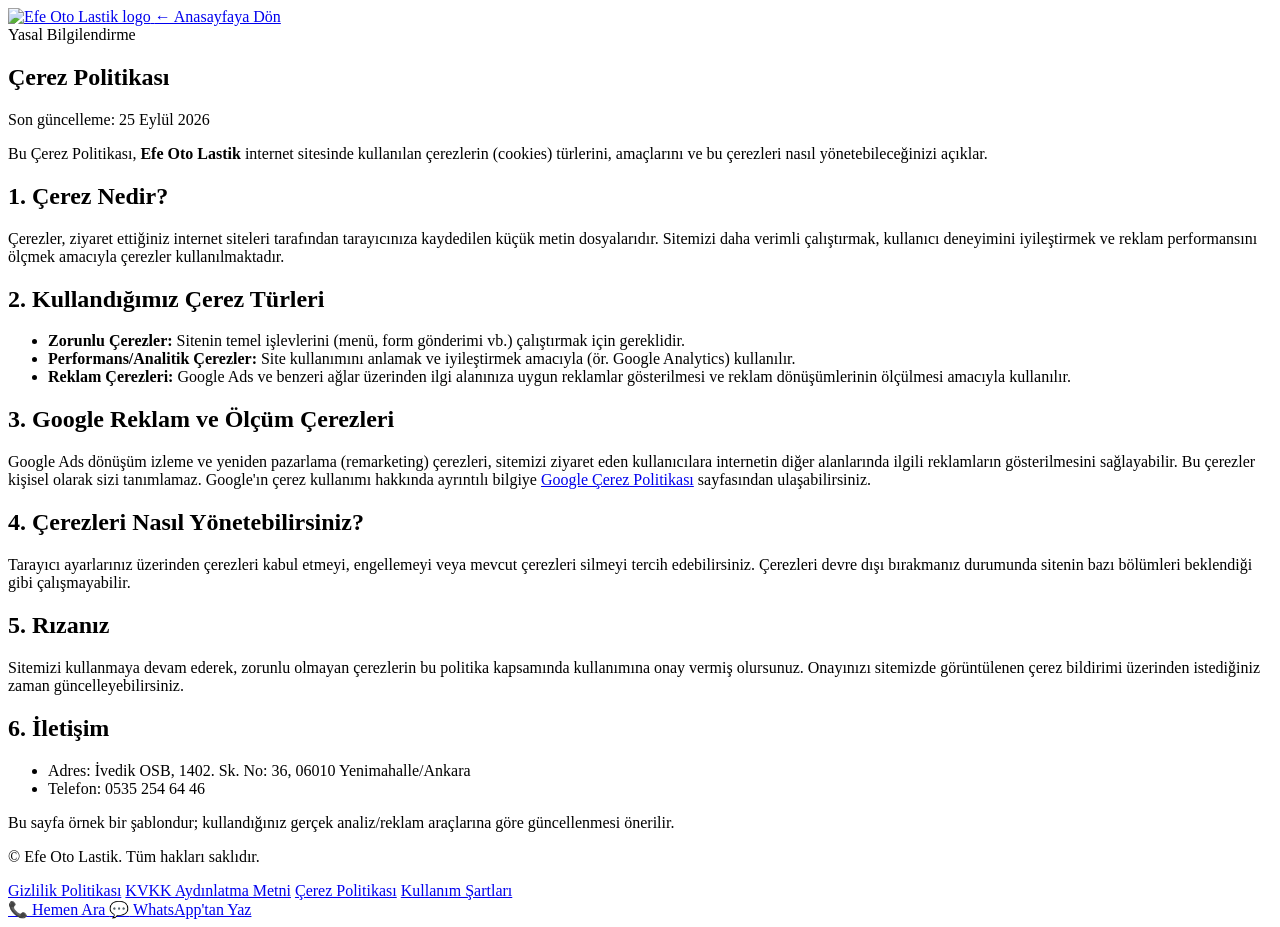
==== cerez-politikasi.html @ 0d81f28b "Add files via upload" ====
<!DOCTYPE html>
<html lang="tr">
<head>
<meta charset="UTF-8">
<meta name="viewport" content="width=device-width, initial-scale=1.0">
<title>Çerez Politikası | Efe Oto Lastik</title>
<meta name="robots" content="noindex, follow">
<link rel="preconnect" href="https://fonts.googleapis.com">
<link href="https://fonts.googleapis.com/css2?family=Rubik:wght@400;500;600;700;800&family=Teko:wght@600;700&display=swap" rel="stylesheet">
<link rel="stylesheet" href="css/style.css">
</head>
<body>

<header class="header legal-header">
  <div class="container header__inner">
    <a href="index.html" class="logo">
      <img class="logo__img" src="images/logo3.avif" alt="Efe Oto Lastik logo" width="620" height="120">
    </a>
    <a href="index.html" class="btn btn--outline legal-back">← Anasayfaya Dön</a>
  </div>
</header>

<main>
  <section class="section legal-page">
    <div class="container legal-container">
      <span class="tag">Yasal Bilgilendirme</span>
      <h1>Çerez Politikası</h1>
      <p class="legal-updated">Son güncelleme: 25 Eylül 2026</p>

      <p>Bu Çerez Politikası, <strong>Efe Oto Lastik</strong> internet sitesinde kullanılan çerezlerin (cookies)
      türlerini, amaçlarını ve bu çerezleri nasıl yönetebileceğinizi açıklar.</p>

      <h2>1. Çerez Nedir?</h2>
      <p>Çerezler, ziyaret ettiğiniz internet siteleri tarafından tarayıcınıza kaydedilen küçük metin
      dosyalarıdır. Sitemizi daha verimli çalıştırmak, kullanıcı deneyimini iyileştirmek ve reklam
      performansını ölçmek amacıyla çerezler kullanılmaktadır.</p>

      <h2>2. Kullandığımız Çerez Türleri</h2>
      <ul>
        <li><strong>Zorunlu Çerezler:</strong> Sitenin temel işlevlerini (menü, form gönderimi vb.) çalıştırmak için gereklidir.</li>
        <li><strong>Performans/Analitik Çerezler:</strong> Site kullanımını anlamak ve iyileştirmek amacıyla (ör. Google Analytics) kullanılır.</li>
        <li><strong>Reklam Çerezleri:</strong> Google Ads ve benzeri ağlar üzerinden ilgi alanınıza uygun reklamlar
        gösterilmesi ve reklam dönüşümlerinin ölçülmesi amacıyla kullanılır.</li>
      </ul>

      <h2>3. Google Reklam ve Ölçüm Çerezleri</h2>
      <p>Google Ads dönüşüm izleme ve yeniden pazarlama (remarketing) çerezleri, sitemizi ziyaret eden
      kullanıcılara internetin diğer alanlarında ilgili reklamların gösterilmesini sağlayabilir. Bu çerezler
      kişisel olarak sizi tanımlamaz. Google'ın çerez kullanımı hakkında ayrıntılı bilgiye
      <a href="https://policies.google.com/technologies/cookies" target="_blank" rel="noopener">Google Çerez Politikası</a>
      sayfasından ulaşabilirsiniz.</p>

      <h2>4. Çerezleri Nasıl Yönetebilirsiniz?</h2>
      <p>Tarayıcı ayarlarınız üzerinden çerezleri kabul etmeyi, engellemeyi veya mevcut çerezleri silmeyi
      tercih edebilirsiniz. Çerezleri devre dışı bırakmanız durumunda sitenin bazı bölümleri beklendiği gibi
      çalışmayabilir.</p>

      <h2>5. Rızanız</h2>
      <p>Sitemizi kullanmaya devam ederek, zorunlu olmayan çerezlerin bu politika kapsamında kullanımına onay
      vermiş olursunuz. Onayınızı sitemizde görüntülenen çerez bildirimi üzerinden istediğiniz zaman
      güncelleyebilirsiniz.</p>

      <h2>6. İletişim</h2>
      <ul>
        <li>Adres: İvedik OSB, 1402. Sk. No: 36, 06010 Yenimahalle/Ankara</li>
        <li>Telefon: 0535 254 64 46</li>
      </ul>

      <p class="legal-note">Bu sayfa örnek bir şablondur; kullandığınız gerçek analiz/reklam araçlarına göre
      güncellenmesi önerilir.</p>
    </div>
  </section>
</main>

<footer class="footer">
  <div class="container footer__bottom-inner">
    <p>&copy; <span id="year"></span> Efe Oto Lastik. Tüm hakları saklıdır.</p>
    <div class="footer__legal-links">
      <a href="gizlilik-politikasi.html">Gizlilik Politikası</a>
      <a href="kvkk-aydinlatma-metni.html">KVKK Aydınlatma Metni</a>
      <a href="cerez-politikasi.html">Çerez Politikası</a>
      <a href="kullanim-sartlari.html">Kullanım Şartları</a>
    </div>
  </div>
</footer>

<div class="quickbar">
  <a href="#" class="quickbar__btn quickbar__btn--call" data-call aria-label="Hemen Ara">
    <span class="quickbar__icon">📞</span> Hemen Ara
  </a>
  <a href="#" class="quickbar__btn quickbar__btn--whatsapp" data-whatsapp target="_blank" rel="noopener" aria-label="WhatsApp'tan Yaz">
    <span class="quickbar__icon">💬</span> WhatsApp'tan Yaz
  </a>
</div>

<script src="js/script.js"></script>
</body>
</html>
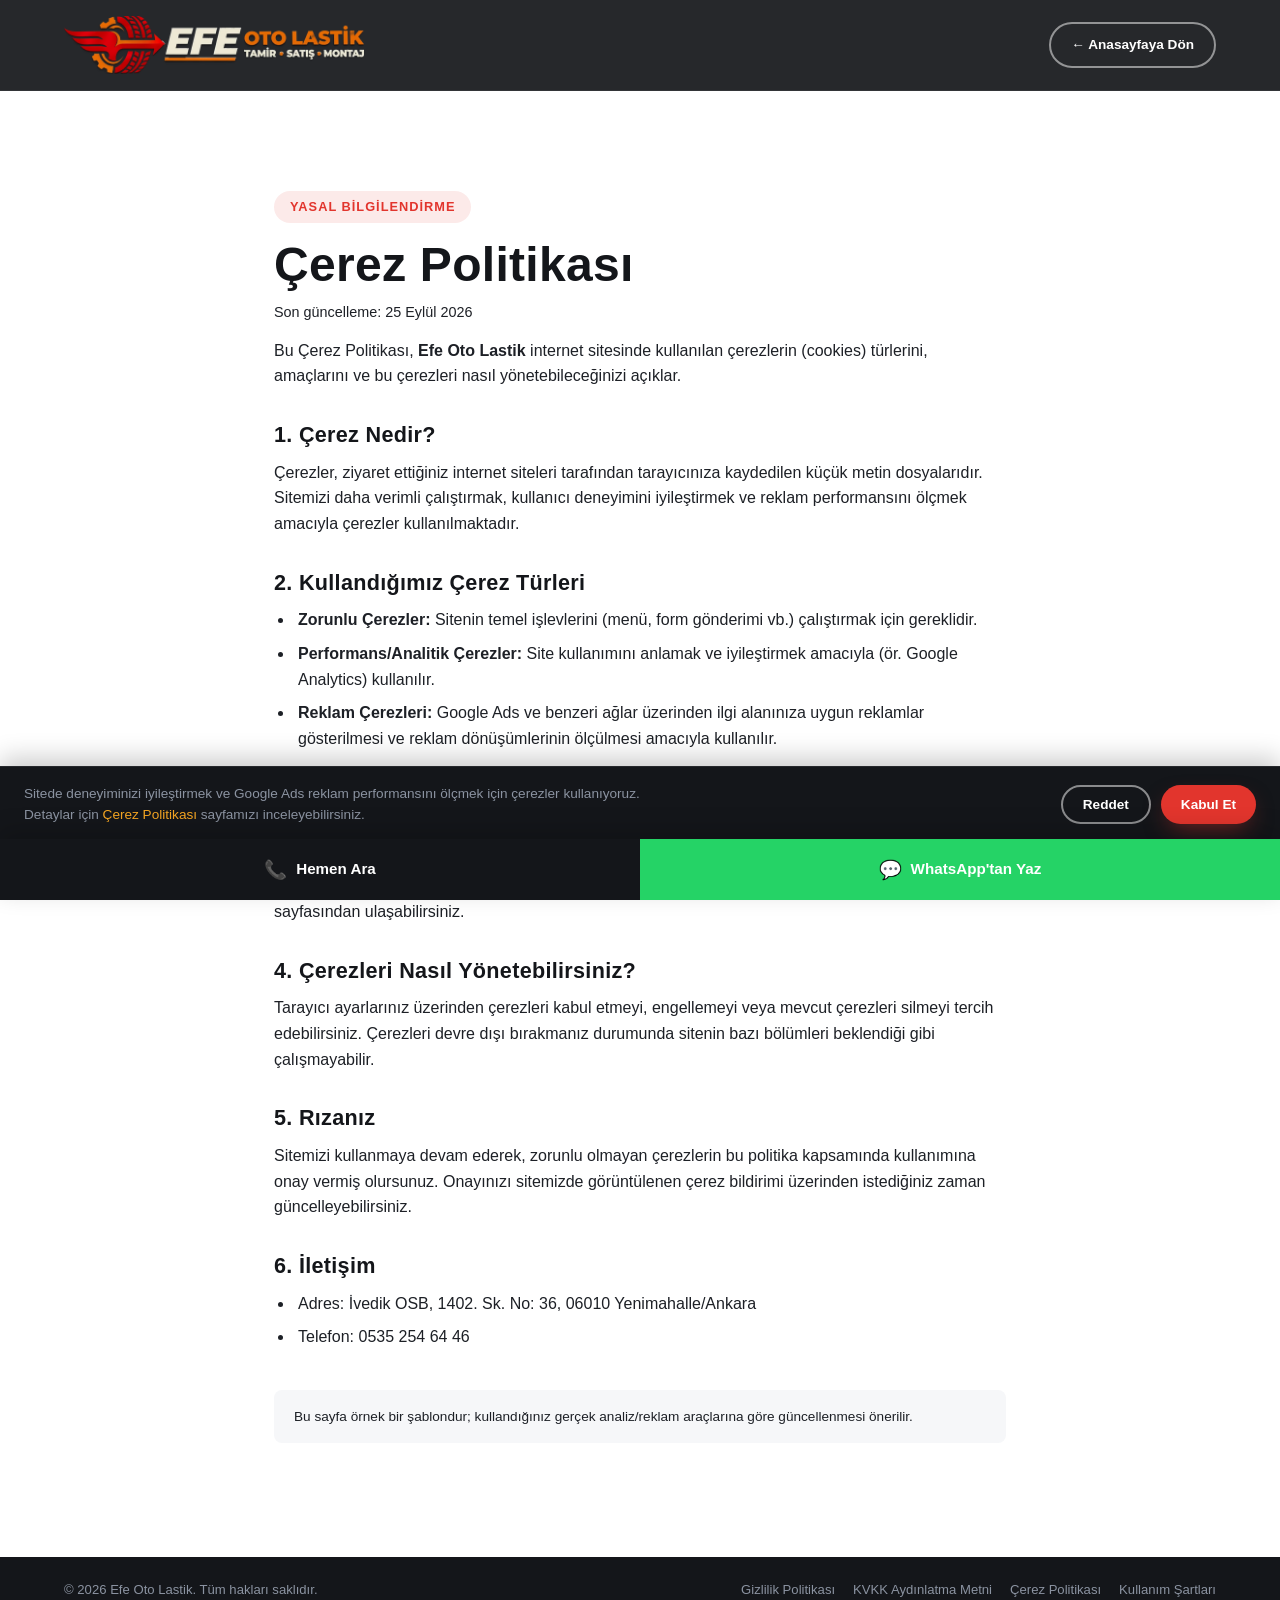
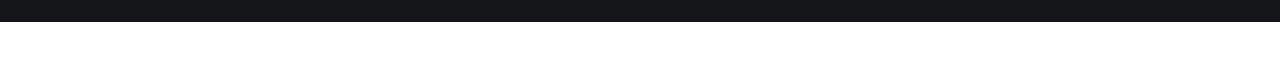
==== commit abe9fe50: "Update cerez-politikasi.html" ====
--- a/cerez-politikasi.html
+++ b/cerez-politikasi.html
@@ -1,6 +1,13 @@
 <!DOCTYPE html>
 <html lang="tr">
 <head>
+<!-- Google Tag Manager -->
+<script>(function(w,d,s,l,i){w[l]=w[l]||[];w[l].push({'gtm.start':
+new Date().getTime(),event:'gtm.js'});var f=d.getElementsByTagName(s)[0],
+j=d.createElement(s),dl=l!='dataLayer'?'&l='+l:'';j.async=true;j.src=
+'https://www.googletagmanager.com/gtm.js?id='+i+dl;f.parentNode.insertBefore(j,f);
+})(window,document,'script','dataLayer','GTM-TQJTC675');</script>
+<!-- End Google Tag Manager -->
 <meta charset="UTF-8">
 <meta name="viewport" content="width=device-width, initial-scale=1.0">
 <title>Çerez Politikası | Efe Oto Lastik</title>
@@ -10,6 +17,10 @@
 <link rel="stylesheet" href="css/style.css">
 </head>
 <body>
+<!-- Google Tag Manager (noscript) -->
+<noscript><iframe src="https://www.googletagmanager.com/ns.html?id=GTM-TQJTC675"
+height="0" width="0" style="display:none;visibility:hidden"></iframe></noscript>
+<!-- End Google Tag Manager (noscript) -->
 
 <header class="header legal-header">
   <div class="container header__inner">
--- a/css/style.css
+++ b/css/style.css
@@ -0,0 +1,896 @@
+/* =========================================================
+   EFE OTO LASTİK — Örnek Tasarım
+   ========================================================= */
+
+:root {
+  --dark: #14161a;
+  --dark-2: #1d2026;
+  --dark-3: #262a32;
+  --light: #f6f7f9;
+  --white: #ffffff;
+  --muted: #8b93a1;
+  --red: #e2352d;
+  --red-dark: #b7241d;
+  --amber: #f5a623;
+  --border: #2c313a;
+
+  --font-body: 'Rubik', sans-serif;
+  --font-head: 'Teko', sans-serif;
+
+  --radius: 14px;
+  --radius-sm: 8px;
+  --shadow: 0 20px 45px -20px rgba(0,0,0,.35);
+  --transition: .25s ease;
+}
+
+* { margin: 0; padding: 0; box-sizing: border-box; }
+
+html { scroll-behavior: smooth; }
+
+body {
+  font-family: var(--font-body);
+  color: var(--dark);
+  background: var(--white);
+  line-height: 1.6;
+  overflow-x: hidden;
+  padding-bottom: 58px;
+}
+
+img, svg { display: block; max-width: 100%; }
+
+a { text-decoration: none; color: inherit; }
+
+ul { list-style: none; }
+
+button { font-family: inherit; border: none; background: none; cursor: pointer; }
+
+h1, h2, h3, h4 {
+  font-family: var(--font-head);
+  font-weight: 700;
+  letter-spacing: .3px;
+  line-height: 1.15;
+  color: var(--dark);
+}
+
+h2 { font-size: clamp(2rem, 4vw, 2.8rem); }
+h3 { font-size: 1.4rem; }
+
+.container {
+  width: 100%;
+  max-width: 1200px;
+  margin: 0 auto;
+  padding: 0 24px;
+}
+
+.text-accent { color: var(--red); }
+
+/* ===== BUTTONS ===== */
+.btn {
+  display: inline-flex;
+  align-items: center;
+  justify-content: center;
+  gap: 8px;
+  padding: 13px 26px;
+  border-radius: 50px;
+  font-weight: 600;
+  font-size: .95rem;
+  transition: var(--transition);
+  white-space: nowrap;
+}
+.btn--primary {
+  background: var(--red);
+  color: var(--white);
+  box-shadow: 0 10px 25px -8px rgba(226,53,45,.55);
+}
+.btn--primary:hover { background: var(--red-dark); transform: translateY(-2px); }
+
+.btn--accent {
+  background: var(--amber);
+  color: var(--dark);
+  box-shadow: 0 10px 25px -8px rgba(245,166,35,.5);
+}
+.btn--accent:hover { background: #e0951a; transform: translateY(-2px); }
+
+.btn--outline {
+  border: 2px solid rgba(255,255,255,.5);
+  color: var(--white);
+}
+.btn--outline:hover { background: rgba(255,255,255,.12); }
+
+@keyframes btn-blink {
+  0%, 100% { opacity: 1; }
+  50% { opacity: .4; }
+}
+.btn--blink { animation: btn-blink 1.4s ease-in-out infinite; }
+.btn--blink:hover { animation-play-state: paused; opacity: 1; }
+
+.btn--whatsapp {
+  background: #25d366;
+  color: var(--white);
+  box-shadow: 0 10px 25px -8px rgba(37,211,102,.5);
+}
+.btn--whatsapp:hover { background: #1fb959; transform: translateY(-2px); }
+
+.btn--lg { padding: 16px 32px; font-size: 1rem; }
+.btn--block { width: 100%; }
+
+/* ===== TAGS ===== */
+.tag {
+  display: inline-block;
+  padding: 6px 16px;
+  border-radius: 50px;
+  background: rgba(226,53,45,.1);
+  color: var(--red);
+  font-weight: 600;
+  font-size: .8rem;
+  text-transform: uppercase;
+  letter-spacing: 1px;
+  margin-bottom: 14px;
+}
+.tag--center { }
+.tag--light { background: rgba(245,166,35,.15); color: var(--amber); }
+
+/* =========================================================
+   IMAGE PLACEHOLDERS (görsel eklenene kadar yer tutucu alan)
+   ========================================================= */
+.img-placeholder {
+  position: relative;
+  width: 100%;
+  border-radius: var(--radius);
+  background:
+    repeating-linear-gradient(135deg, #232830 0px, #232830 14px, #2b313b 14px, #2b313b 28px);
+  border: 1px dashed #3a4150;
+  overflow: hidden;
+  display: flex;
+  align-items: center;
+  justify-content: center;
+}
+.img-placeholder::before {
+  content: "🛞";
+  position: absolute;
+  font-size: 2.4rem;
+  opacity: .18;
+}
+.img-placeholder::after {
+  content: attr(data-label);
+  position: relative;
+  z-index: 1;
+  background: rgba(20,22,26,.75);
+  color: #cfd4dc;
+  font-size: .78rem;
+  padding: 6px 14px;
+  border-radius: 50px;
+  letter-spacing: .3px;
+}
+.img-placeholder--hero { position: absolute; inset: 0; border-radius: 0; border: none; }
+
+.img-placeholder img {
+  position: absolute;
+  inset: 0;
+  width: 100%;
+  height: 100%;
+  object-fit: cover;
+}
+.img-placeholder:has(img) { border: none; background: none; }
+.img-placeholder:has(img)::before,
+.img-placeholder:has(img)::after { display: none; }
+.img-placeholder--square { aspect-ratio: 1 / 1; }
+.img-placeholder--tall { aspect-ratio: 3 / 4; height: 100%; }
+.img-placeholder--brand { aspect-ratio: 5 / 2; }
+.img-placeholder--brand:has(img) { background: var(--white); border: 1px solid var(--border); }
+.img-placeholder--brand img { object-fit: contain; padding: 14px; background: var(--white); }
+.img-placeholder--gallery { aspect-ratio: 1 / 1; }
+.img-placeholder--map { aspect-ratio: 16 / 9; margin-top: 18px; }
+
+/* =========================================================
+   TOPBAR
+   ========================================================= */
+.topbar {
+  background: var(--dark);
+  color: var(--muted);
+  font-size: .82rem;
+}
+.topbar__inner {
+  display: flex;
+  align-items: center;
+  justify-content: space-between;
+  padding: 8px 24px;
+  flex-wrap: wrap;
+  gap: 6px;
+}
+.topbar__info { display: flex; gap: 22px; flex-wrap: wrap; }
+.topbar__item em { color: var(--amber); font-style: normal; }
+
+.topbar__hours--live {
+  display: inline-flex;
+  align-items: center;
+  gap: 8px;
+  padding: 5px 14px;
+  background: rgba(226,53,45,.16);
+  border: 1px solid rgba(226,53,45,.4);
+  border-radius: 50px;
+  color: var(--white);
+  font-weight: 700;
+  letter-spacing: .3px;
+}
+
+.live-dot {
+  width: 8px; height: 8px;
+  border-radius: 50%;
+  background: var(--red);
+  flex-shrink: 0;
+  animation: live-pulse 1.4s ease-in-out infinite;
+}
+
+@keyframes live-pulse {
+  0% { box-shadow: 0 0 0 0 rgba(226,53,45,.6); }
+  70% { box-shadow: 0 0 0 7px rgba(226,53,45,0); }
+  100% { box-shadow: 0 0 0 0 rgba(226,53,45,0); }
+}
+
+.hours-live { display: flex; align-items: center; gap: 8px; }
+.hours-live strong { color: var(--red); }
+
+.welcome-audio-btn {
+  display: inline-flex;
+  align-items: center;
+  gap: 7px;
+  padding: 5px 14px;
+  background: transparent;
+  border: 1px solid rgba(255,255,255,.2);
+  border-radius: 50px;
+  color: var(--muted);
+  font-size: .8rem;
+  font-weight: 600;
+  transition: var(--transition);
+}
+.welcome-audio-btn:hover { color: var(--white); border-color: rgba(255,255,255,.4); }
+
+/* =========================================================
+   HEADER
+   ========================================================= */
+.header {
+  position: sticky;
+  top: 0;
+  z-index: 100;
+  background: rgba(20,22,26,.92);
+  backdrop-filter: blur(10px);
+  border-bottom: 1px solid rgba(255,255,255,.06);
+  transition: var(--transition);
+}
+.header__inner {
+  display: flex;
+  align-items: center;
+  justify-content: space-between;
+  padding: 16px 24px;
+  gap: 20px;
+}
+
+.logo { display: flex; align-items: center; gap: 10px; }
+.logo__icon {
+  display: flex; align-items: center; justify-content: center;
+  width: 40px; height: 40px;
+  background: linear-gradient(135deg, var(--red), var(--red-dark));
+  color: #fff;
+  border-radius: 10px;
+  font-size: 1.2rem;
+}
+.logo__text {
+  font-family: var(--font-head);
+  font-size: 1.6rem;
+  color: var(--white);
+  letter-spacing: .5px;
+}
+.logo__text em { color: var(--amber); font-style: normal; }
+
+.nav__list { display: flex; gap: 30px; }
+.nav__link {
+  color: #d5d9e0;
+  font-weight: 500;
+  font-size: .95rem;
+  position: relative;
+  padding: 6px 0;
+  transition: var(--transition);
+}
+.nav__link::after {
+  content: "";
+  position: absolute;
+  left: 0; bottom: 0;
+  height: 2px; width: 0;
+  background: var(--red);
+  transition: var(--transition);
+}
+.nav__link:hover, .nav__link.active { color: var(--white); }
+.nav__link:hover::after, .nav__link.active::after { width: 100%; }
+
+.header__cta { flex-shrink: 0; }
+
+.hamburger {
+  display: none;
+  flex-direction: column;
+  gap: 5px;
+  width: 32px;
+}
+.hamburger span {
+  height: 2px;
+  background: var(--white);
+  border-radius: 2px;
+  transition: var(--transition);
+}
+
+/* =========================================================
+   HERO
+   ========================================================= */
+.hero {
+  position: relative;
+  min-height: 92vh;
+  display: flex;
+  align-items: center;
+  background: var(--dark);
+  overflow: hidden;
+}
+.hero__media { position: absolute; inset: 0; }
+.hero__overlay {
+  position: absolute; inset: 0;
+  background:
+    linear-gradient(180deg, rgba(14,15,18,.3) 0%, rgba(14,15,18,.6) 65%, var(--dark) 100%),
+    linear-gradient(100deg, rgba(14,15,18,.65) 20%, rgba(14,15,18,.15) 70%);
+}
+.hero__content {
+  position: relative;
+  z-index: 2;
+  padding-top: 60px;
+  padding-bottom: 60px;
+  max-width: 720px;
+}
+.hero__title {
+  font-size: clamp(2.6rem, 6vw, 4.4rem);
+  color: var(--white);
+  margin-bottom: 20px;
+  text-shadow: 0 2px 20px rgba(0,0,0,.5);
+}
+.hero__desc {
+  color: #e4e6ea;
+  font-size: 1.08rem;
+  max-width: 560px;
+  margin-bottom: 34px;
+  text-shadow: 0 1px 12px rgba(0,0,0,.5);
+}
+.hero__actions { display: flex; gap: 16px; flex-wrap: wrap; margin-bottom: 60px; }
+
+.hero__stats {
+  display: grid;
+  grid-template-columns: repeat(4, 1fr);
+  gap: 20px;
+  border-top: 1px solid rgba(255,255,255,.12);
+  padding-top: 30px;
+  max-width: 640px;
+}
+.stat { display: flex; flex-direction: column; }
+.stat__value { display: inline-flex; align-items: baseline; }
+.stat__num, .stat__plus {
+  font-family: var(--font-head);
+  font-size: 2.2rem;
+  color: var(--amber);
+  display: inline;
+}
+.stat__label { color: var(--muted); font-size: .82rem; margin-top: 2px; }
+
+/* =========================================================
+   FEATURE STRIP
+   ========================================================= */
+.strip {
+  background: var(--dark-2);
+  border-bottom: 1px solid var(--border);
+}
+.strip__grid {
+  display: grid;
+  grid-template-columns: repeat(4, 1fr);
+  gap: 20px;
+  padding: 34px 24px;
+}
+.strip__item {
+  display: flex;
+  align-items: center;
+  gap: 14px;
+  color: var(--white);
+}
+.strip__icon {
+  font-size: 1.6rem;
+  width: 52px; height: 52px;
+  flex-shrink: 0;
+  display: flex; align-items: center; justify-content: center;
+  background: rgba(226,53,45,.12);
+  border-radius: 12px;
+}
+.strip__item h4 { font-family: var(--font-body); font-size: .98rem; margin-bottom: 2px; color: var(--white); }
+.strip__item p { color: var(--muted); font-size: .82rem; }
+
+/* =========================================================
+   SECTIONS (genel)
+   ========================================================= */
+.section { padding: 100px 0; }
+.section--alt { background: var(--light); }
+.section--dark { background: var(--dark); color: var(--light); }
+.section--dark h2, .section--dark h4 { color: var(--white); }
+.section--dark p { color: var(--muted); }
+
+.section__head { text-align: center; max-width: 620px; margin: 0 auto 56px; }
+.section__desc { color: var(--muted); margin-top: 12px; }
+
+.grid { display: grid; gap: 28px; }
+.grid--3 { grid-template-columns: repeat(3, 1fr); }
+
+/* CARDS */
+.card {
+  background: var(--white);
+  border: 1px solid var(--border);
+  border-radius: var(--radius);
+  padding: 34px 28px;
+  transition: var(--transition);
+}
+.card:hover {
+  transform: translateY(-6px);
+  box-shadow: var(--shadow);
+  border-color: transparent;
+}
+.card--featured {
+  border-color: var(--dark);
+  background: var(--white);
+}
+.card--featured .card__icon {
+  border-color: var(--dark);
+  color: var(--dark);
+}
+.card__icon {
+  width: 72px; height: 72px;
+  display: flex; align-items: center; justify-content: center;
+  color: var(--dark);
+  background: var(--light);
+  border: 1px solid var(--border);
+  border-radius: 16px;
+  margin-bottom: 20px;
+}
+.card__icon svg { width: 36px; height: 36px; }
+.card h3 { margin-bottom: 10px; }
+.card p { color: var(--muted); font-size: .95rem; }
+
+/* =========================================================
+   ABOUT
+   ========================================================= */
+.about__grid {
+  display: grid;
+  grid-template-columns: .9fr 1.1fr;
+  gap: 60px;
+  align-items: center;
+}
+.about__media { position: relative; }
+.about__badge {
+  position: absolute;
+  bottom: -22px; right: -22px;
+  background: var(--red);
+  color: var(--white);
+  border-radius: var(--radius-sm);
+  padding: 18px 22px;
+  text-align: center;
+  box-shadow: var(--shadow);
+}
+.about__badge strong { display: block; font-family: var(--font-head); font-size: 1.8rem; }
+.about__badge span { font-size: .75rem; opacity: .9; }
+
+.check-list { margin: 26px 0 30px; }
+.check-list li {
+  position: relative;
+  padding-left: 30px;
+  margin-bottom: 12px;
+  color: var(--dark-2);
+  font-weight: 500;
+}
+.check-list li::before {
+  content: "✓";
+  position: absolute; left: 0; top: 0;
+  width: 20px; height: 20px;
+  display: flex; align-items: center; justify-content: center;
+  background: var(--red);
+  color: #fff;
+  border-radius: 50%;
+  font-size: .7rem;
+}
+
+/* =========================================================
+   BRANDS
+   ========================================================= */
+.brand-grid {
+  display: grid;
+  grid-template-columns: repeat(4, 1fr);
+  gap: 20px;
+}
+
+/* =========================================================
+   WHY US
+   ========================================================= */
+.why__grid {
+  display: grid;
+  grid-template-columns: 1.1fr .9fr;
+  gap: 60px;
+  align-items: center;
+}
+.why__list { margin-top: 30px; display: flex; flex-direction: column; gap: 22px; }
+.why__item { display: flex; gap: 18px; align-items: flex-start; }
+.why__num {
+  font-family: var(--font-head);
+  font-size: 1.8rem;
+  color: var(--red);
+  border: 1px solid var(--border);
+  border-radius: 10px;
+  width: 54px; height: 54px;
+  flex-shrink: 0;
+  display: flex; align-items: center; justify-content: center;
+}
+.why__item h4 { color: var(--white); margin-bottom: 4px; }
+
+/* =========================================================
+   GALLERY
+   ========================================================= */
+.gallery-grid {
+  display: grid;
+  grid-template-columns: repeat(4, 1fr);
+  gap: 20px;
+}
+
+/* =========================================================
+   TESTIMONIALS
+   ========================================================= */
+.testi-track {
+  display: grid;
+  grid-template-columns: repeat(3, 1fr);
+  gap: 26px;
+}
+.testi-card {
+  background: var(--white);
+  border-radius: var(--radius);
+  padding: 32px 28px;
+  box-shadow: var(--shadow);
+}
+.testi-stars { color: var(--amber); letter-spacing: 3px; margin-bottom: 14px; }
+.testi-card p { color: var(--dark-2); font-size: .95rem; margin-bottom: 22px; }
+.testi-author { display: flex; align-items: center; gap: 12px; }
+.testi-avatar {
+  width: 44px; height: 44px;
+  border-radius: 50%;
+  background: linear-gradient(135deg, var(--red), var(--amber));
+  color: #fff;
+  display: flex; align-items: center; justify-content: center;
+  font-weight: 700; font-size: .85rem;
+}
+.testi-author strong { display: block; font-size: .92rem; }
+.testi-author span { font-size: .78rem; color: var(--muted); }
+
+.testi-dots { display: none; justify-content: center; gap: 8px; margin-top: 30px; }
+.testi-dots button {
+  width: 9px; height: 9px; border-radius: 50%;
+  background: var(--border);
+  transition: var(--transition);
+}
+.testi-dots button.active { background: var(--red); width: 24px; border-radius: 5px; }
+
+/* =========================================================
+   CTA BANNER
+   ========================================================= */
+.cta-banner {
+  background: linear-gradient(120deg, var(--red) 0%, var(--red-dark) 100%);
+  padding: 56px 0;
+}
+.cta-banner__inner {
+  display: flex;
+  align-items: center;
+  justify-content: space-between;
+  gap: 24px;
+  flex-wrap: wrap;
+  color: #fff;
+}
+.cta-banner h2 { color: #fff; margin-bottom: 6px; }
+.cta-banner p { opacity: .9; }
+.cta-banner .btn--accent { flex-shrink: 0; }
+
+/* =========================================================
+   CONTACT
+   ========================================================= */
+.contact__grid {
+  display: grid;
+  grid-template-columns: .8fr 1.2fr;
+  gap: 50px;
+}
+.info-card {
+  display: flex;
+  gap: 16px;
+  align-items: flex-start;
+  padding: 18px 0;
+  border-bottom: 1px solid var(--border);
+}
+.info-card:first-child { padding-top: 0; }
+.info-card__icon {
+  font-size: 1.3rem;
+  width: 46px; height: 46px;
+  display: flex; align-items: center; justify-content: center;
+  background: rgba(226,53,45,.1);
+  border-radius: 10px;
+  flex-shrink: 0;
+}
+.info-card h4 { font-size: 1rem; margin-bottom: 4px; }
+.info-card p { color: var(--muted); font-size: .92rem; }
+.info-card em { color: var(--red); font-style: normal; }
+
+.contact-form {
+  background: var(--light);
+  border: 1px solid var(--border);
+  border-radius: var(--radius);
+  padding: 36px;
+}
+.form-row { display: grid; grid-template-columns: 1fr 1fr; gap: 18px; }
+.form-group { margin-bottom: 18px; }
+.form-group label {
+  display: block;
+  font-size: .85rem;
+  font-weight: 600;
+  margin-bottom: 8px;
+  color: var(--dark-2);
+}
+.form-group input,
+.form-group select,
+.form-group textarea {
+  width: 100%;
+  padding: 13px 16px;
+  border: 1px solid var(--border);
+  border-radius: var(--radius-sm);
+  font-family: inherit;
+  font-size: .92rem;
+  background: var(--white);
+  transition: var(--transition);
+  resize: vertical;
+}
+.form-group input:focus,
+.form-group select:focus,
+.form-group textarea:focus {
+  outline: none;
+  border-color: var(--red);
+  box-shadow: 0 0 0 3px rgba(226,53,45,.12);
+}
+.form-note { margin-top: 14px; font-size: .88rem; text-align: center; min-height: 1.2em; color: var(--red); }
+.form-note.success { color: #1a9e5a; }
+
+.form-consent {
+  display: flex;
+  align-items: flex-start;
+  gap: 10px;
+  margin-bottom: 20px;
+  font-size: .82rem;
+  line-height: 1.5;
+  color: var(--muted);
+  cursor: pointer;
+}
+.form-consent input {
+  margin-top: 3px;
+  flex-shrink: 0;
+  width: 16px;
+  height: 16px;
+  accent-color: var(--red);
+  cursor: pointer;
+}
+.form-consent a { color: var(--red); }
+
+/* =========================================================
+   YASAL SAYFALAR (Gizlilik, KVKK, Çerez, Kullanım Şartları)
+   ========================================================= */
+.legal-back { padding: 10px 20px; font-size: .85rem; }
+.legal-container { max-width: 780px; margin: 0 auto; }
+.legal-container h1 { font-size: clamp(2.2rem, 5vw, 3rem); margin-bottom: 8px; }
+.legal-updated { color: var(--muted); margin-bottom: 34px; font-size: .9rem; }
+.legal-updated em { font-style: normal; }
+.legal-container h2 { font-size: 1.35rem; margin: 34px 0 12px; }
+.legal-container p { color: var(--dark-2); margin-bottom: 14px; }
+.legal-container ul { margin: 0 0 18px 20px; }
+.legal-container ul li { list-style: disc; color: var(--dark-2); margin-bottom: 8px; padding-left: 4px; }
+.legal-container a { color: var(--red); text-decoration: underline; }
+.legal-container em { color: var(--red); font-style: normal; }
+.legal-note {
+  margin-top: 40px;
+  padding: 16px 20px;
+  background: var(--light);
+  border-radius: var(--radius-sm);
+  font-size: .85rem;
+  color: var(--muted);
+}
+
+/* =========================================================
+   FOOTER
+   ========================================================= */
+.footer { background: var(--dark); color: var(--muted); }
+.footer__grid {
+  display: grid;
+  grid-template-columns: 1.3fr 1fr 1fr 1.1fr 1fr;
+  gap: 40px;
+  padding: 70px 24px 50px;
+}
+.footer .logo--footer { margin-bottom: 16px; }
+.footer__col p { font-size: .9rem; line-height: 1.7; }
+.footer__col h4 { color: var(--white); font-size: 1.05rem; margin-bottom: 18px; }
+.footer__col ul li { margin-bottom: 10px; font-size: .9rem; }
+.footer__col ul li a:hover { color: var(--white); }
+.footer__contact em { font-style: normal; color: var(--amber); }
+
+.social { display: flex; gap: 10px; margin-top: 20px; }
+.social a {
+  width: 38px; height: 38px;
+  display: flex; align-items: center; justify-content: center;
+  background: var(--dark-3);
+  border-radius: 50%;
+  font-size: .75rem;
+  font-weight: 700;
+  color: var(--white);
+  transition: var(--transition);
+}
+.social a:hover { background: var(--red); }
+
+.footer__bottom { border-top: 1px solid rgba(255,255,255,.08); }
+.footer__bottom-inner {
+  display: flex;
+  justify-content: space-between;
+  align-items: center;
+  padding: 22px 24px;
+  font-size: .82rem;
+  flex-wrap: wrap;
+  gap: 12px;
+}
+.footer__legal-links { display: flex; gap: 18px; flex-wrap: wrap; }
+.footer__legal-links a:hover { color: var(--white); }
+
+/* =========================================================
+   FLOATING BUTTONS
+   ========================================================= */
+.back-to-top {
+  position: fixed;
+  right: 20px; bottom: 78px;
+  width: 46px; height: 46px;
+  background: var(--dark);
+  color: var(--white);
+  border-radius: 50%;
+  display: flex; align-items: center; justify-content: center;
+  font-size: 1.1rem;
+  opacity: 0;
+  visibility: hidden;
+  transform: translateY(10px);
+  transition: var(--transition);
+  z-index: 90;
+  box-shadow: var(--shadow);
+}
+.back-to-top.show { opacity: 1; visibility: visible; transform: translateY(0); }
+
+/* ===== Alt sabit çubuk: Hemen Ara + WhatsApp (tüm sitede, her zaman görünür) ===== */
+.quickbar {
+  position: fixed;
+  left: 0; right: 0; bottom: 0;
+  display: flex;
+  z-index: 200;
+  box-shadow: 0 -8px 24px rgba(0,0,0,.18);
+}
+.quickbar__btn {
+  flex: 1;
+  display: flex;
+  align-items: center;
+  justify-content: center;
+  gap: 9px;
+  padding: 16px 10px;
+  color: var(--white);
+  font-weight: 600;
+  font-size: .95rem;
+  transition: var(--transition);
+}
+.quickbar__icon { font-size: 1.15rem; }
+.quickbar__btn--call { background: var(--dark); }
+.quickbar__btn--call:hover { background: var(--dark-2); }
+.quickbar__btn--whatsapp { background: #25d366; }
+.quickbar__btn--whatsapp:hover { background: #1fb959; }
+
+/* ===== Çerez onay çubuğu ===== */
+.cookie-banner {
+  position: fixed;
+  left: 0; right: 0; bottom: 58px;
+  z-index: 199;
+  background: var(--dark);
+  color: var(--light);
+  padding: 16px 24px;
+  display: flex;
+  align-items: center;
+  justify-content: space-between;
+  gap: 20px;
+  flex-wrap: wrap;
+  box-shadow: 0 -8px 24px rgba(0,0,0,.2);
+  border-top: 1px solid rgba(255,255,255,.08);
+  transition: transform .35s ease, opacity .35s ease;
+}
+.cookie-banner p { margin: 0; font-size: .85rem; max-width: 640px; color: var(--muted); }
+.cookie-banner a { color: var(--amber); }
+.cookie-banner__actions { display: flex; gap: 10px; flex-shrink: 0; }
+.cookie-banner__actions .btn { padding: 10px 20px; font-size: .85rem; }
+.cookie-banner--hide { transform: translateY(20px); opacity: 0; pointer-events: none; }
+
+@media (max-width: 600px) {
+  .cookie-banner { bottom: 58px; padding: 14px 18px; }
+}
+
+/* =========================================================
+   RESPONSIVE
+   ========================================================= */
+@media (max-width: 1024px) {
+  .grid--3 { grid-template-columns: repeat(2, 1fr); }
+  .about__grid, .why__grid, .contact__grid { grid-template-columns: 1fr; }
+  .why__media { order: -1; }
+  .brand-grid { grid-template-columns: repeat(3, 1fr); }
+  .gallery-grid { grid-template-columns: repeat(3, 1fr); }
+  .footer__grid { grid-template-columns: 1fr 1fr; }
+}
+
+@media (max-width: 860px) {
+  .nav { position: fixed; inset: 0 0 0 30%; top: 0; background: var(--dark); padding: 100px 30px 30px; transform: translateX(100%); transition: transform .35s ease; z-index: 99; }
+  .nav.open { transform: translateX(0); }
+  .nav__list { flex-direction: column; gap: 8px; }
+  .nav__link { display: block; padding: 12px 0; font-size: 1.1rem; }
+  .hamburger { display: flex; }
+  .header__cta { display: none; }
+  .hero__stats { grid-template-columns: repeat(2, 1fr); }
+  .strip__grid { grid-template-columns: repeat(2, 1fr); }
+  .testi-track { grid-template-columns: 1fr; }
+  .form-row { grid-template-columns: 1fr; }
+}
+
+@media (max-width: 600px) {
+  .section { padding: 70px 0; }
+  .grid--3 { grid-template-columns: 1fr; }
+  .brand-grid { grid-template-columns: repeat(2, 1fr); }
+  .gallery-grid { grid-template-columns: repeat(2, 1fr); }
+  .footer__grid { grid-template-columns: 1fr; padding-top: 50px; }
+  .cta-banner__inner { text-align: center; justify-content: center; }
+  .hero__actions { justify-content: center; }
+  .hero__content { text-align: left; }
+}
+
+/* =========================================================
+   İKONLAR (emoji yerine kurumsal çizgi ikon seti — kart ikonlarıyla
+   aynı stil: stroke tabanlı, viewBox 0 0 24 24)
+   ========================================================= */
+.icon-inline { flex-shrink: 0; vertical-align: -3px; }
+.logo__icon svg { width: 20px; height: 20px; }
+.strip__icon svg { width: 26px; height: 26px; }
+.info-card__icon svg { width: 22px; height: 22px; }
+.quickbar__icon svg { width: 20px; height: 20px; }
+.tag svg { width: 14px; height: 14px; margin-right: 2px; }
+.social a svg { width: 18px; height: 18px; vertical-align: middle; }
+.back-to-top svg { width: 20px; height: 20px; }
+.footer__contact svg { width: 14px; height: 14px; margin-right: 4px; }
+.btn svg { width: 18px; height: 18px; }
+
+/* ---------- logo (görsel) ---------- */
+.logo__img { height: 58px; width: auto; display: block; }
+.logo--footer .logo__img { height: 64px; }
+@media (max-width: 600px) { .logo__img { height: 44px; } }
+
+/* ---------- acil durum üçgeni ---------- */
+.tag--sos { display: inline-flex; align-items: center; gap: 10px; padding: 8px 18px 8px 10px; background: rgba(226,53,45,.16); border: 1px solid rgba(226,53,45,.45); color: #fff; }
+.sos-tri { position: relative; display: inline-flex; width: 30px; height: 26px; flex: none; }
+.sos-tri svg { width: 100%; height: 100%; filter: drop-shadow(0 0 6px rgba(226,53,45,.8)); animation: sosBlink 1s steps(1, end) infinite; }
+@keyframes sosBlink { 0%, 60% { opacity: 1; } 61%, 100% { opacity: .25; } }
+@media (prefers-reduced-motion: reduce) { .sos-tri svg { animation: none; } }
+
+/* ---------- mobil menü düzeltmesi ---------- */
+@media (max-width: 860px) {
+  /* backdrop-filter, fixed menüyü başlığın içine hapsediyordu */
+  .header { backdrop-filter: none; -webkit-backdrop-filter: none; background: rgba(20,22,26,.98); }
+  .nav { height: 100vh; height: 100dvh; overflow-y: auto; box-shadow: -20px 0 40px rgba(0,0,0,.5); }
+  .hamburger { position: relative; z-index: 101; cursor: pointer; background: none; border: 0; padding: 6px 0; }
+  .hamburger span { display: block; width: 100%; }
+  .hamburger.active span:nth-child(1) { transform: translateY(7px) rotate(45deg); }
+  .hamburger.active span:nth-child(2) { opacity: 0; }
+  .hamburger.active span:nth-child(3) { transform: translateY(-7px) rotate(-45deg); }
+}
+@media (max-width: 860px) { .header:has(.nav.open) { z-index: 300; } }
